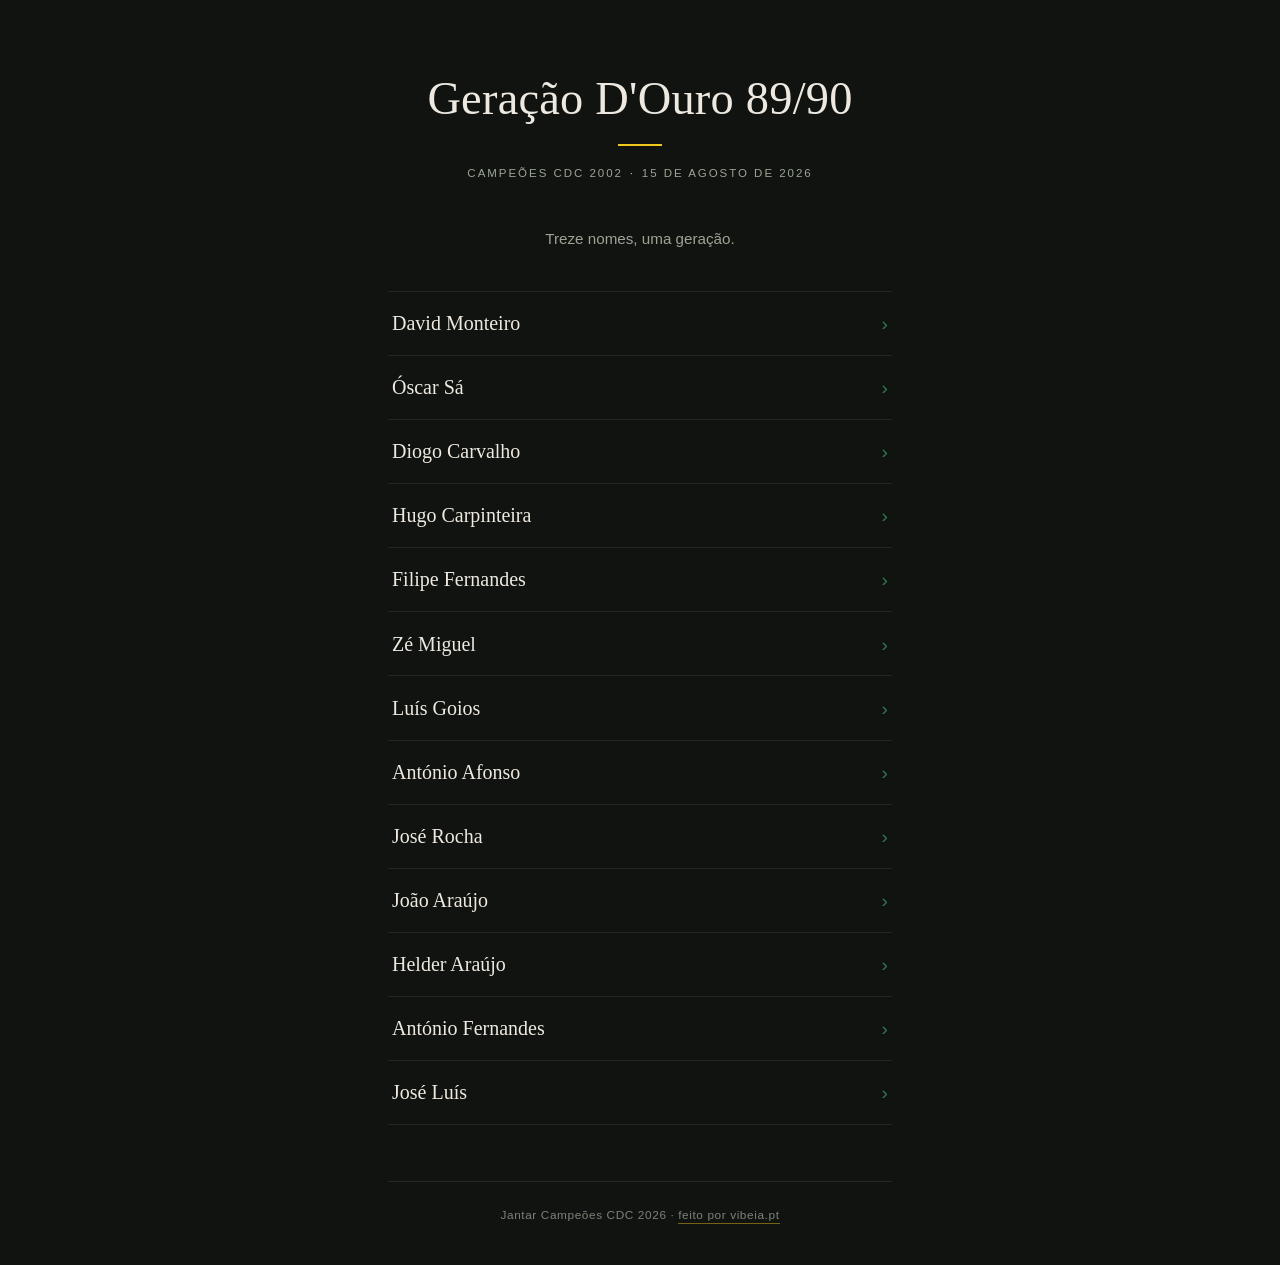
==== index.html @ caaacec8 "Site do jantar dos Campeões CDC 2026 Treze páginas pessoais abertas por tag NFC, mais um índice. Cad" ====
<!DOCTYPE html>
<html lang="pt-PT">
<head>
<meta charset="UTF-8">
<meta name="viewport" content="width=device-width, initial-scale=1">
<meta name="robots" content="noindex, nofollow">
<title>Geração D'Ouro 89/90</title>
<link rel="stylesheet" href="css/estilo.css">
</head>
<body>
<main class="pagina">

  <header class="cabecalho">
    <h1 class="nome">Geração D'Ouro 89/90</h1>
    <hr class="filete">
    <p class="subtitulo">Campeões CDC 2002 <span class="ponto">&middot;</span> 15 de agosto de 2026</p>
  </header>

  <p class="intro">Treze nomes, uma geração.</p>

  <ul class="lista">
    <li><a href="davidmonteiro/">David Monteiro</a></li>
    <li><a href="oscarsa/">Óscar Sá</a></li>
    <li><a href="diogocarvalho/">Diogo Carvalho</a></li>
    <li><a href="hugocarpinteira/">Hugo Carpinteira</a></li>
    <li><a href="filipefernandes/">Filipe Fernandes</a></li>
    <li><a href="zemiguel/">Zé Miguel</a></li>
    <li><a href="luisgoios/">Luís Goios</a></li>
    <li><a href="antonioafonso/">António Afonso</a></li>
    <li><a href="joserocha/">José Rocha</a></li>
    <li><a href="joaoaraujo/">João Araújo</a></li>
    <li><a href="helderaraujo/">Helder Araújo</a></li>
    <li><a href="antoniofernandes/">António Fernandes</a></li>
    <li><a href="joseluis/">José Luís</a></li>
  </ul>

  <footer class="rodape">
    Jantar Campeões CDC 2026 &middot; <a href="https://vibeia.pt">feito por vibeia.pt</a>
  </footer>

</main>
</body>
</html>
---- css/estilo.css ----
/* Geração D'Ouro 89/90 — Jantar Campeões CDC 2026
   Mobile-first. Sem fontes externas, sem CDNs, sem rastreio. */

:root {
  --fundo: #101310;
  --texto: #ede9e0;
  --suave: #9ba595;
  --tenue: #7c8478;
  --verde: #2c7c4e;
  --amarelo: #efc81c;
  --serifada: Georgia, "Times New Roman", Times, serif;
  --sem-serifa: -apple-system, BlinkMacSystemFont, "Segoe UI", Roboto,
    "Helvetica Neue", Arial, sans-serif;
}

* {
  box-sizing: border-box;
}

html {
  -webkit-text-size-adjust: 100%;
}

body {
  margin: 0;
  background: var(--fundo);
  color: var(--texto);
  font-family: var(--sem-serifa);
  font-size: 17px;
  line-height: 1.6;
  -webkit-font-smoothing: antialiased;
}

.pagina {
  max-width: 34rem;
  margin: 0 auto;
  padding: 3.25rem 1.25rem 2.5rem;
}

/* Cabeçalho ------------------------------------------------------------ */

.cabecalho {
  text-align: center;
  margin-bottom: 2.75rem;
}

.nome {
  font-family: var(--serifada);
  font-weight: 400;
  font-size: 2.3rem;
  line-height: 1.15;
  letter-spacing: 0.005em;
  margin: 0;
}

.filete {
  width: 44px;
  height: 2px;
  border: 0;
  background: var(--amarelo);
  margin: 1.15rem auto;
}

.subtitulo {
  margin: 0;
  font-size: 0.72rem;
  letter-spacing: 0.17em;
  text-transform: uppercase;
  color: var(--suave);
}

.subtitulo .ponto {
  color: var(--amarelo);
  margin: 0 0.15em;
}

/* Imagens -------------------------------------------------------------- */

.figura {
  margin: 0 0 1.75rem;
}

.figura img {
  display: block;
  width: 100%;
  height: auto;
  border-radius: 10px;
}

/* O reencontro --------------------------------------------------------- */

.reencontro {
  margin-top: 3.5rem;
}

.reencontro[hidden] {
  display: none;
}

.separador {
  border: 0;
  border-top: 1px solid rgba(44, 124, 78, 0.55);
  margin: 0 0 2.25rem;
}

.reencontro h2 {
  font-family: var(--serifada);
  font-weight: 400;
  font-size: 1.55rem;
  color: var(--amarelo);
  text-align: center;
  margin: 0 0 0.5rem;
}

.data {
  text-align: center;
  margin: 0 0 2rem;
  font-size: 0.72rem;
  letter-spacing: 0.17em;
  text-transform: uppercase;
  color: var(--suave);
}

/* Rodapé --------------------------------------------------------------- */

.rodape {
  margin-top: 3.5rem;
  padding-top: 1.5rem;
  border-top: 1px solid rgba(237, 233, 224, 0.1);
  text-align: center;
  font-size: 0.74rem;
  letter-spacing: 0.05em;
  color: var(--tenue);
}

.rodape a {
  color: var(--tenue);
  text-decoration: none;
  border-bottom: 1px solid rgba(239, 200, 28, 0.45);
  padding-bottom: 1px;
}

/* Página de entrada ---------------------------------------------------- */

.intro {
  text-align: center;
  color: var(--suave);
  font-size: 0.95rem;
  margin: 0 0 2.5rem;
}

.lista {
  list-style: none;
  margin: 0;
  padding: 0;
}

.lista li {
  border-bottom: 1px solid rgba(237, 233, 224, 0.09);
}

.lista li:first-child {
  border-top: 1px solid rgba(237, 233, 224, 0.09);
}

.lista a {
  display: flex;
  justify-content: space-between;
  align-items: baseline;
  gap: 1rem;
  padding: 0.95rem 0.25rem;
  font-family: var(--serifada);
  font-size: 1.25rem;
  color: var(--texto);
  text-decoration: none;
}

.lista a::after {
  content: "\203A";
  color: var(--verde);
  font-family: var(--sem-serifa);
  font-size: 1.2rem;
}

/* Foco visível para navegação por teclado ------------------------------ */

a:focus-visible {
  outline: 2px solid var(--amarelo);
  outline-offset: 3px;
}

/* Ecrãs maiores -------------------------------------------------------- */

@media (min-width: 40rem) {
  .pagina {
    padding-top: 4.5rem;
  }

  .nome {
    font-size: 2.9rem;
  }
}
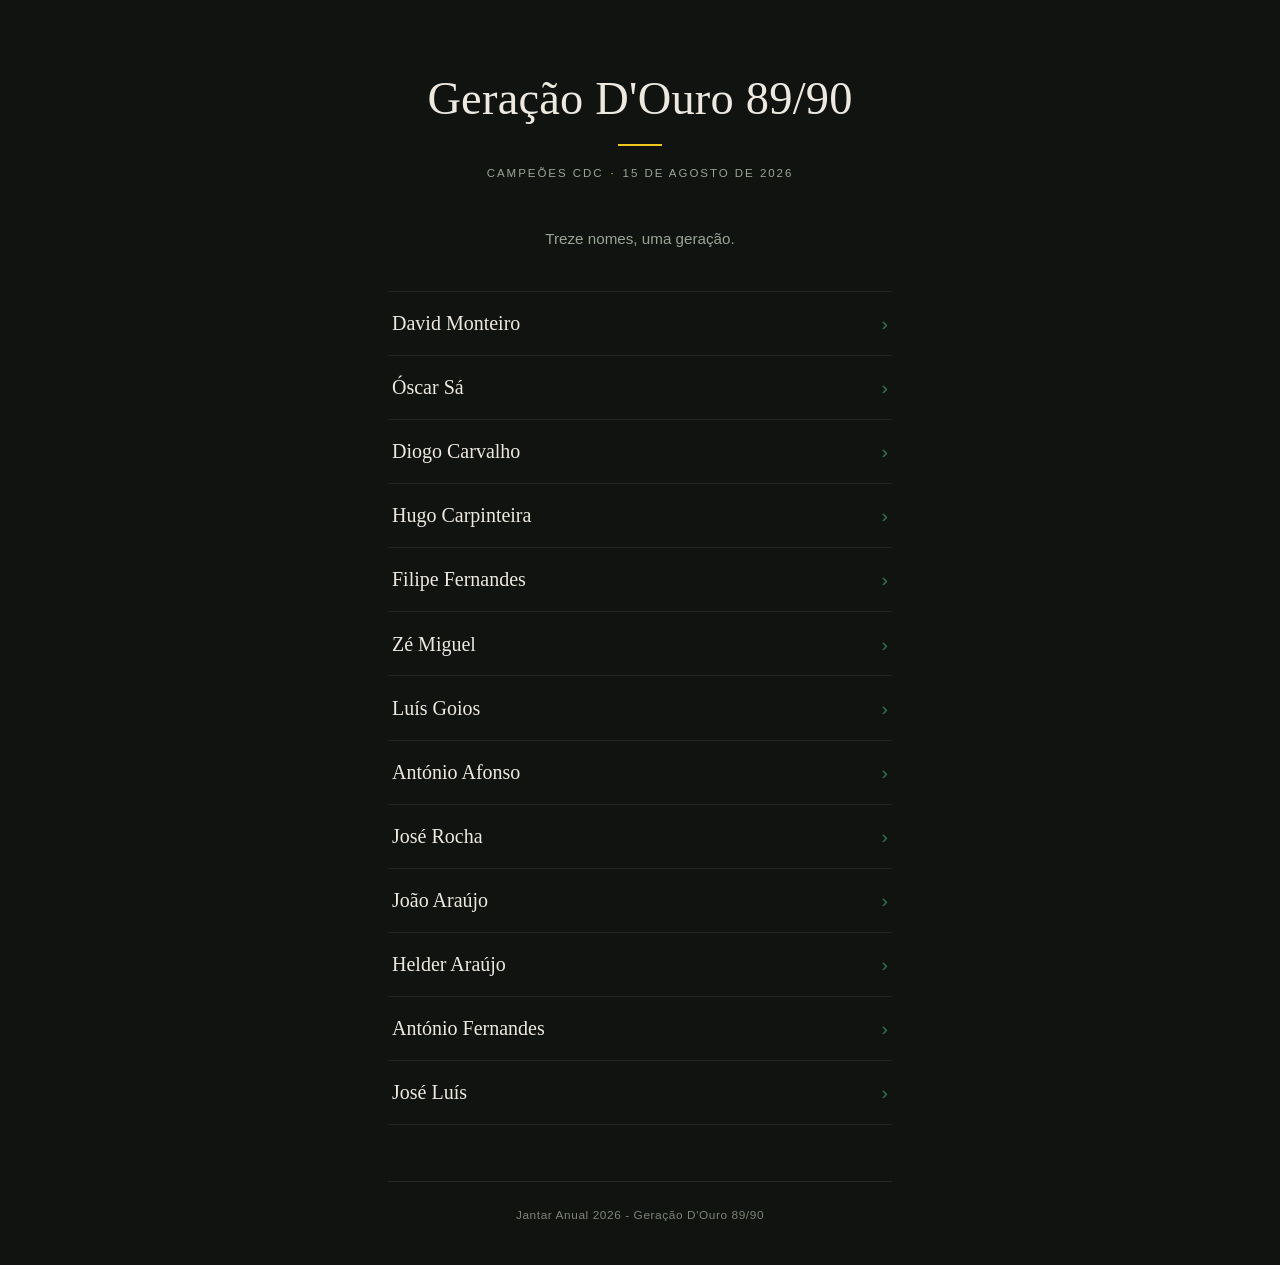
==== commit c172b831: "Ajusta os textos do subtítulo, da secção e do rodapé - Subtítulo das páginas pessoais perde o ano: C" ====
--- a/index.html
+++ b/index.html
@@ -13,7 +13,7 @@
   <header class="cabecalho">
     <h1 class="nome">Geração D'Ouro 89/90</h1>
     <hr class="filete">
-    <p class="subtitulo">Campeões CDC 2002 <span class="ponto">&middot;</span> 15 de agosto de 2026</p>
+    <p class="subtitulo">Campeões CDC <span class="ponto">&middot;</span> 15 de agosto de 2026</p>
   </header>
 
   <p class="intro">Treze nomes, uma geração.</p>
@@ -35,7 +35,7 @@
   </ul>
 
   <footer class="rodape">
-    Jantar Campeões CDC 2026 &middot; <a href="https://vibeia.pt">feito por vibeia.pt</a>
+    Jantar Anual 2026 - Geração D'Ouro 89/90
   </footer>
 
 </main>
--- a/css/estilo.css
+++ b/css/estilo.css
@@ -1,4 +1,4 @@
-/* Geração D'Ouro 89/90 — Jantar Campeões CDC 2026
+/* Geração D'Ouro 89/90 — Jantar Anual 2026
    Mobile-first. Sem fontes externas, sem CDNs, sem rastreio. */
 
 :root {
@@ -87,13 +87,13 @@
   border-radius: 10px;
 }
 
-/* O reencontro --------------------------------------------------------- */
+/* Jantar Anual --------------------------------------------------------- */
 
-.reencontro {
+.jantar {
   margin-top: 3.5rem;
 }
 
-.reencontro[hidden] {
+.jantar[hidden] {
   display: none;
 }
 
@@ -103,7 +103,7 @@
   margin: 0 0 2.25rem;
 }
 
-.reencontro h2 {
+.jantar h2 {
   font-family: var(--serifada);
   font-weight: 400;
   font-size: 1.55rem;
@@ -131,13 +131,6 @@
   font-size: 0.74rem;
   letter-spacing: 0.05em;
   color: var(--tenue);
-}
-
-.rodape a {
-  color: var(--tenue);
-  text-decoration: none;
-  border-bottom: 1px solid rgba(239, 200, 28, 0.45);
-  padding-bottom: 1px;
 }
 
 /* Página de entrada ---------------------------------------------------- */
